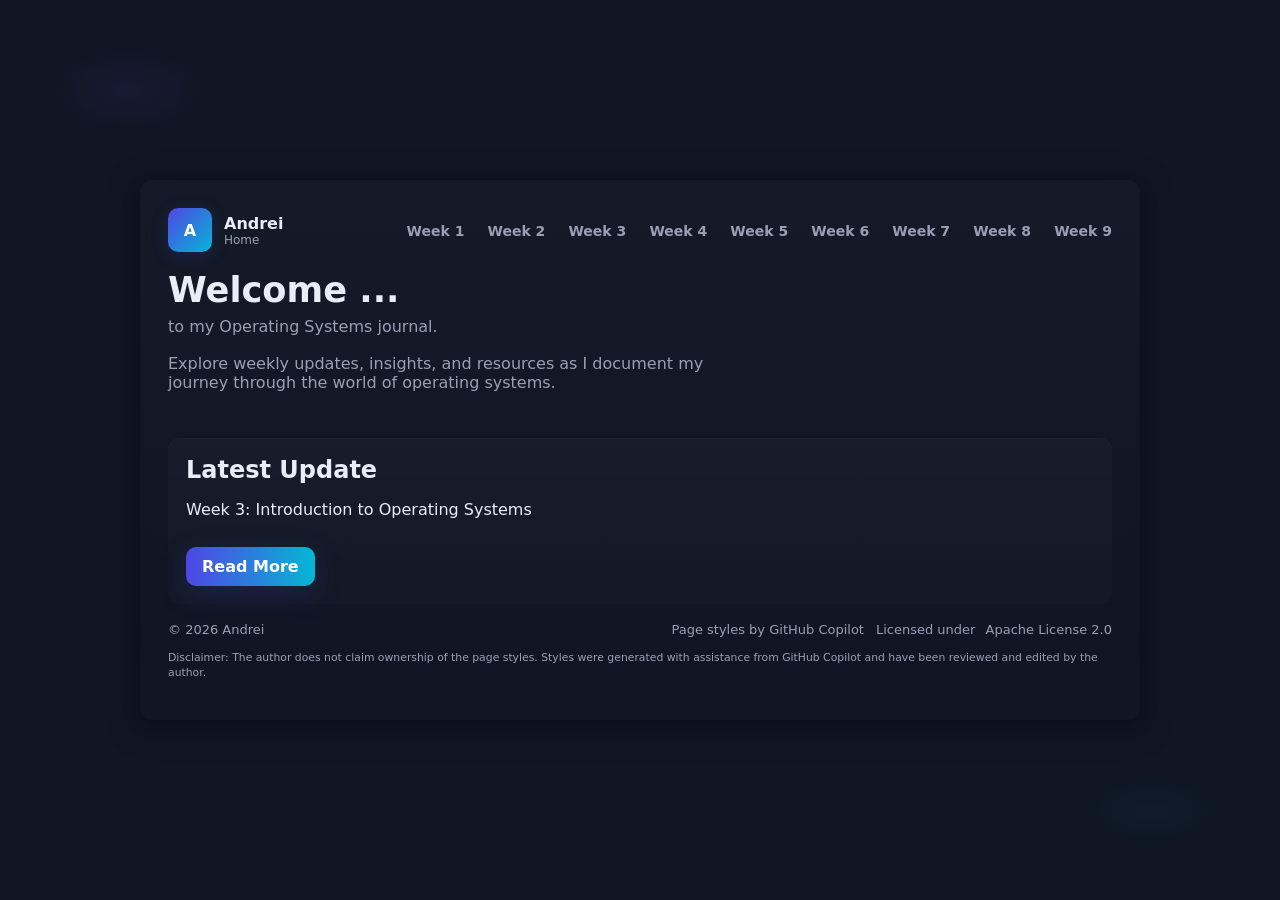
==== index.html @ bbbabe06 "Add homepage, weekly journal pages, and images Initial commit with HOMEPAGE.md, index.html, and HTML" ====
<!doctype html>
<html lang="en">
<head>
    <meta charset="utf-8" />
    <meta name="viewport" content="width=device-width,initial-scale=1" />
    <title>Home — Andrei</title>
    <meta name="description" content="A clean, home page template." />
    <style>
        :root{
            --bg:#0f1724;
            --card:#0b1220;
            --muted:#98a0b3;
            --accent:#4f46e5;
            --glass: rgba(255,255,255,0.03);
            --radius:12px;
            --max:1000px;
            color-scheme: dark;
        }
        *{box-sizing:border-box}
        html,body{height:100%}
        body{
            margin:0;
            font-family: Inter, ui-sans-serif, system-ui, -apple-system, "Segoe UI", Roboto, "Helvetica Neue", Arial;
            background:
                radial-gradient(800px 400px at 10% 10%, rgba(79,70,229,0.08), transparent 10%),
                radial-gradient(600px 300px at 90% 90%, rgba(14,165,233,0.04), transparent 10%),
                var(--bg);
            color:#e6eef8;
            -webkit-font-smoothing:antialiased;
            -moz-osx-font-smoothing:grayscale;
            padding:32px;
            display:flex;
            align-items:center;
            justify-content:center;
        }
        .container{
            width:100%;
            max-width:var(--max);
            background:linear-gradient(180deg, rgba(255,255,255,0.02), transparent);
            border-radius:var(--radius);
            padding:28px;
            box-shadow: 0 6px 30px rgba(2,6,23,0.6);
            backdrop-filter: blur(6px);
        }
        header{
            display:flex;
            align-items:center;
            justify-content:space-between;
            gap:16px;
            margin-bottom:20px;
        }
        .brand{
            display:flex;
            align-items:center;
            gap:12px;
            text-decoration:none;
            color:inherit;
        }
        .logo{
            width:44px;
            height:44px;
            border-radius:10px;
            background:linear-gradient(135deg,var(--accent),#06b6d4);
            display:inline-grid;
            place-items:center;
            font-weight:700;
            box-shadow: 0 4px 18px rgba(79,70,229,0.18);
            color:white;
        }
        nav a{
            color:var(--muted);
            text-decoration:none;
            margin-left:18px;
            font-weight:600;
            font-size:14px;
        }
        nav a:hover{color: #fff}
        .hero{
            display:grid;
            grid-template-columns:1fr 360px;
            gap:28px;
            align-items:center;
        }
        .intro h1{
            font-size:2.2rem;
            margin:0 0 8px 0;
            line-height:1.05;
        }
        .intro p{
            margin:0 0 18px 0;
            color:var(--muted);
            max-width:60ch;
        }
        .actions{
            display:flex;
            gap:12px;
            align-items:center;
        }
        .btn{
            display:inline-block;
            padding:10px 16px;
            border-radius:10px;
            font-weight:600;
            text-decoration:none;
            color:white;
            background:linear-gradient(90deg,var(--accent),#06b6d4);
            box-shadow: 0 8px 30px rgba(79,70,229,0.18);
        }
        .btn.ghost{
            background:transparent;
            color:var(--muted);
            border:1px solid rgba(255,255,255,0.04);
        }
        .card{
            background: linear-gradient(180deg, rgba(255,255,255,0.02), rgba(255,255,255,0.01));
            padding:18px;
            border-radius:12px;
            box-shadow: inset 0 1px 0 rgba(255,255,255,0.02);
        }
        .stats{
            display:flex;
            gap:12px;
            margin-top:12px;
        }
        .stat{
            flex:1;
            background:var(--glass);
            padding:12px;
            border-radius:10px;
            text-align:center;
        }
        .stat b{display:block;font-size:1.05rem}
        .features{
            display:grid;
            grid-template-columns:repeat(3,1fr);
            gap:12px;
            margin-top:22px;
        }
        .feature{
            background:linear-gradient(180deg, rgba(255,255,255,0.015), transparent);
            padding:14px;
            border-radius:10px;
            color:var(--muted);
            font-size:14px;
        }
        footer{
            margin-top:18px;
            display:flex;
            align-items:center;
            justify-content:space-between;
            color:var(--muted);
            font-size:13px;
        }
        @media (max-width:880px){
            .hero{grid-template-columns:1fr; padding-bottom:8px}
            .features{grid-template-columns:1fr}
            nav{display:none}
        }
    </style>
</head>
<body>
    <main class="container" role="main">
        <header>
            <a class="brand" href="#" aria-label="Home">
                <span class="logo">A</span>
                <div>
                    <div style="font-weight:700">Andrei</div>
                    <div style="font-size:12px;color:var(--muted)">Home</div>
                </div>
            </a>
            <nav aria-label="Main navigation">
                <a href="week_1.html">Week 1</a>
                <a href="week_2.html">Week 2</a>
                <a href="week_3.html">Week 3</a>
                <a href="#">Week 4</a>
                <a href="#">Week 5</a>
                <a href="#">Week 6</a>
                <a href="#">Week 7</a>
                <a href="#">Week 8</a>
                <a href="#">Week 9</a>
            </nav>
        </header>

        <section class="hero">
            <div>
                <div class="intro">
                    <h1>Welcome ...</h1>
                    <p> to my Operating Systems journal.</p>
                    <p>Explore weekly updates, insights, and resources as I document my journey through the world of operating systems.</p>
                </div>
            </div>
        </section>

        <section style="margin-top:28px">
            <div class="card">
                <h2 style="margin-top:0;margin-bottom:12px">Latest Update</h2>
                <p>Week 3: Introduction to Operating Systems</p>
                <a href="week_3.html" class="btn" style="margin-top:12px;display:inline-block">Read More</a>
                
            </div>

        <footer>
            <div>© <span id="year"></span> Andrei</div>
            <div style="font-size:13px;color:var(--muted);display:flex;gap:12px;align-items:center">
            <span>Page styles by GitHub Copilot</span>
            <span>
                Licensed under
                <a href="https://www.apache.org/licenses/LICENSE-2.0" style="color:var(--muted);text-decoration:none;margin-left:6px">
                Apache License 2.0
                </a>
            </span>
            </div>
        </footer>
        <p style="margin-top:12px;color:var(--muted);font-size:13px">
            <small>
                Disclaimer: The author does not claim ownership of the page styles. Styles were generated with assistance from GitHub Copilot and have been reviewed and edited by the author.
            </small>
        </p>
        </section>
    </main>
    

    <script>
        // small runtime touches
        document.getElementById('year').textContent = new Date().getFullYear();
    </script>
</body>
</html>
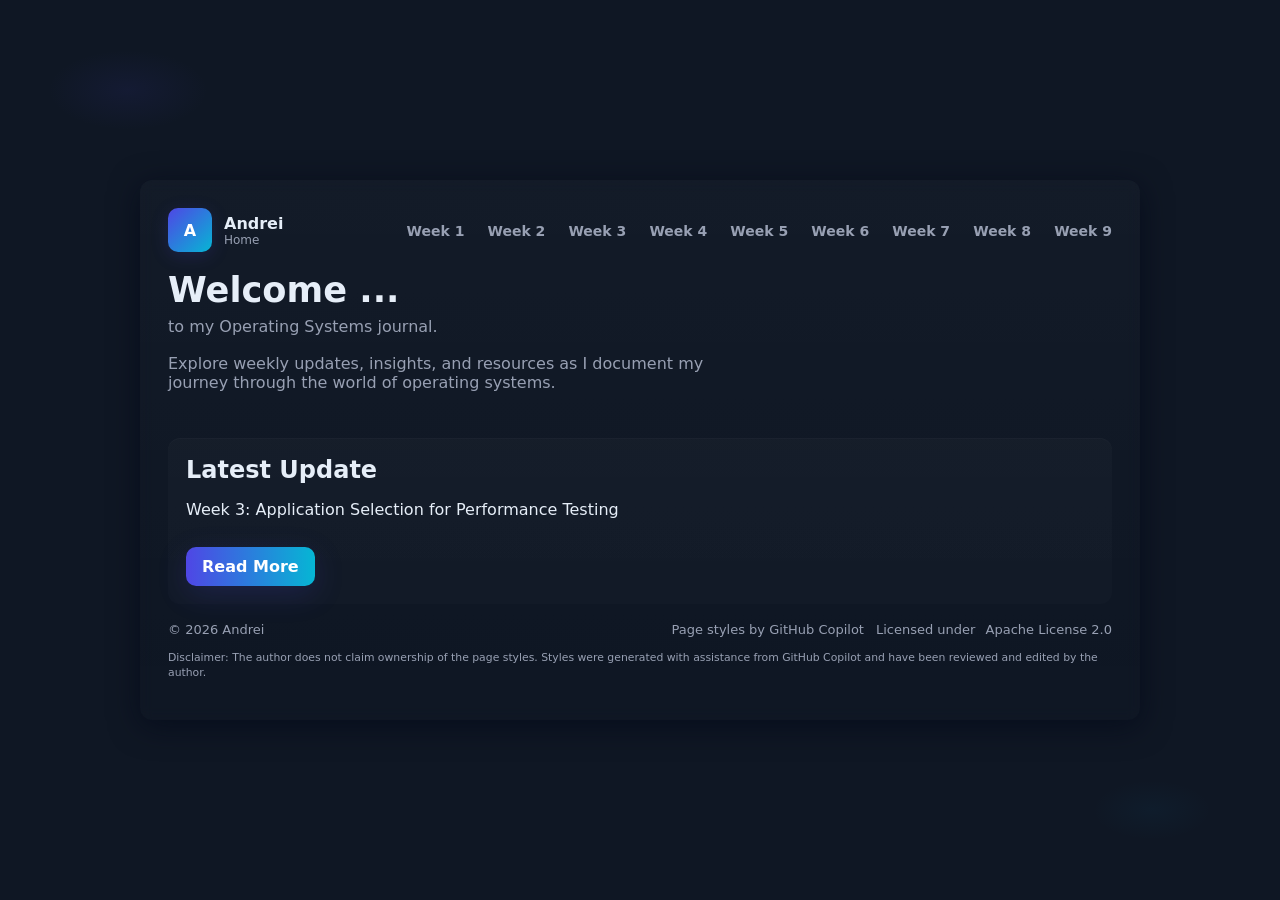
==== commit 942650f8: "Fixed Week 3 description in index.html Changed the Week 3 summary from 'Introduction to Operating Sy" ====
--- a/index.html
+++ b/index.html
@@ -194,7 +194,7 @@
         <section style="margin-top:28px">
             <div class="card">
                 <h2 style="margin-top:0;margin-bottom:12px">Latest Update</h2>
-                <p>Week 3: Introduction to Operating Systems</p>
+                <p>Week 3: Application Selection for Performance Testing</p>
                 <a href="week_3.html" class="btn" style="margin-top:12px;display:inline-block">Read More</a>
                 
             </div>
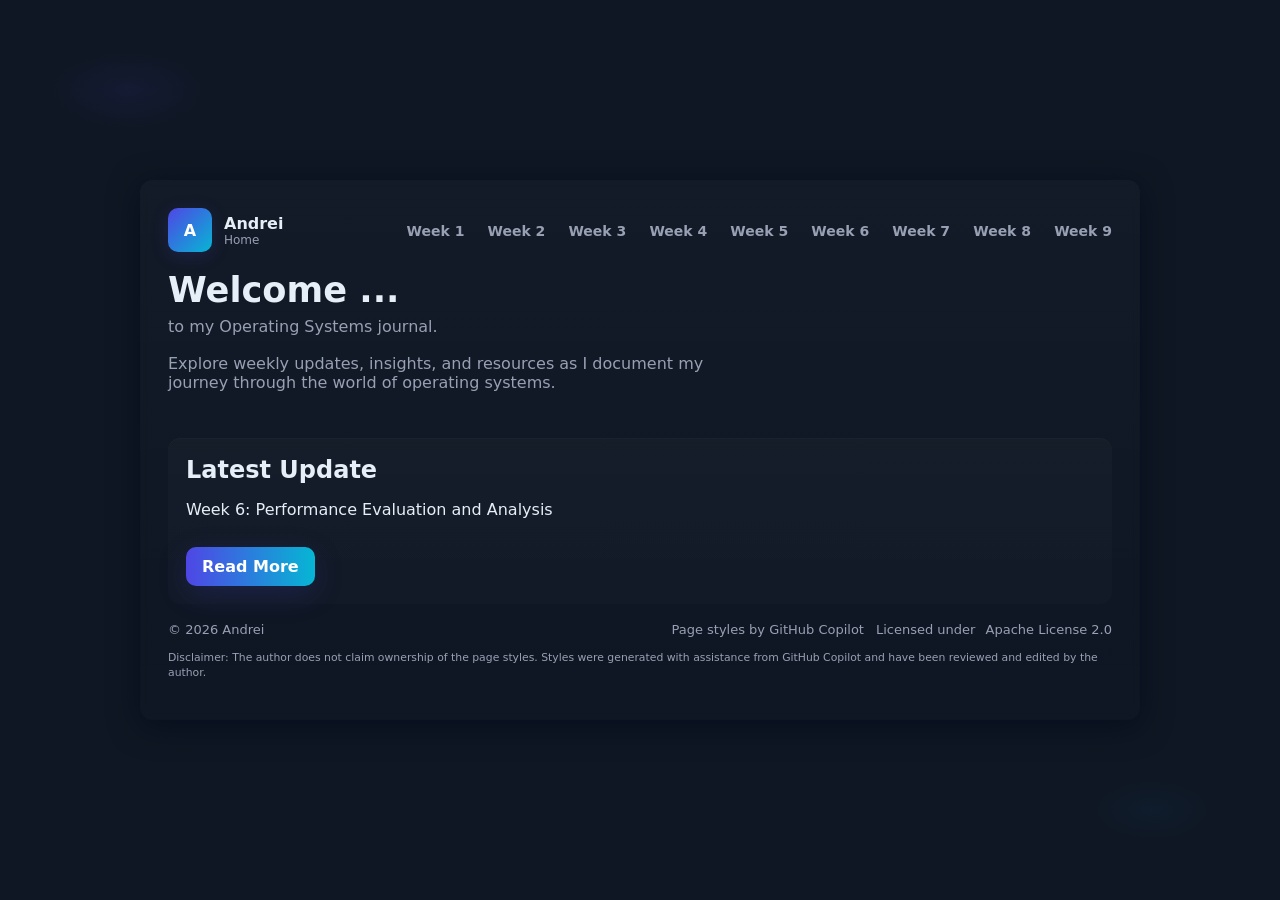
==== commit 1c5b5987: "Add weeks 4-7 pages and images, update navigation Added HTML pages for weeks 4, 5, 6, and 7, and inc" ====
--- a/index.html
+++ b/index.html
@@ -1,163 +1,207 @@
 <!doctype html>
 <html lang="en">
+
 <head>
     <meta charset="utf-8" />
     <meta name="viewport" content="width=device-width,initial-scale=1" />
     <title>Home — Andrei</title>
     <meta name="description" content="A clean, home page template." />
     <style>
-        :root{
-            --bg:#0f1724;
-            --card:#0b1220;
-            --muted:#98a0b3;
-            --accent:#4f46e5;
-            --glass: rgba(255,255,255,0.03);
-            --radius:12px;
-            --max:1000px;
+        :root {
+            --bg: #0f1724;
+            --card: #0b1220;
+            --muted: #98a0b3;
+            --accent: #4f46e5;
+            --glass: rgba(255, 255, 255, 0.03);
+            --radius: 12px;
+            --max: 1000px;
             color-scheme: dark;
         }
-        *{box-sizing:border-box}
-        html,body{height:100%}
-        body{
-            margin:0;
+
+        * {
+            box-sizing: border-box
+        }
+
+        html,
+        body {
+            height: 100%
+        }
+
+        body {
+            margin: 0;
             font-family: Inter, ui-sans-serif, system-ui, -apple-system, "Segoe UI", Roboto, "Helvetica Neue", Arial;
             background:
-                radial-gradient(800px 400px at 10% 10%, rgba(79,70,229,0.08), transparent 10%),
-                radial-gradient(600px 300px at 90% 90%, rgba(14,165,233,0.04), transparent 10%),
+                radial-gradient(800px 400px at 10% 10%, rgba(79, 70, 229, 0.08), transparent 10%),
+                radial-gradient(600px 300px at 90% 90%, rgba(14, 165, 233, 0.04), transparent 10%),
                 var(--bg);
-            color:#e6eef8;
-            -webkit-font-smoothing:antialiased;
-            -moz-osx-font-smoothing:grayscale;
-            padding:32px;
-            display:flex;
-            align-items:center;
-            justify-content:center;
-        }
-        .container{
-            width:100%;
-            max-width:var(--max);
-            background:linear-gradient(180deg, rgba(255,255,255,0.02), transparent);
-            border-radius:var(--radius);
-            padding:28px;
-            box-shadow: 0 6px 30px rgba(2,6,23,0.6);
+            color: #e6eef8;
+            -webkit-font-smoothing: antialiased;
+            -moz-osx-font-smoothing: grayscale;
+            padding: 32px;
+            display: flex;
+            align-items: center;
+            justify-content: center;
+        }
+
+        .container {
+            width: 100%;
+            max-width: var(--max);
+            background: linear-gradient(180deg, rgba(255, 255, 255, 0.02), transparent);
+            border-radius: var(--radius);
+            padding: 28px;
+            box-shadow: 0 6px 30px rgba(2, 6, 23, 0.6);
             backdrop-filter: blur(6px);
         }
-        header{
-            display:flex;
-            align-items:center;
-            justify-content:space-between;
-            gap:16px;
-            margin-bottom:20px;
-        }
-        .brand{
-            display:flex;
-            align-items:center;
-            gap:12px;
-            text-decoration:none;
-            color:inherit;
-        }
-        .logo{
-            width:44px;
-            height:44px;
-            border-radius:10px;
-            background:linear-gradient(135deg,var(--accent),#06b6d4);
-            display:inline-grid;
-            place-items:center;
-            font-weight:700;
-            box-shadow: 0 4px 18px rgba(79,70,229,0.18);
-            color:white;
-        }
-        nav a{
-            color:var(--muted);
-            text-decoration:none;
-            margin-left:18px;
-            font-weight:600;
-            font-size:14px;
-        }
-        nav a:hover{color: #fff}
-        .hero{
-            display:grid;
-            grid-template-columns:1fr 360px;
-            gap:28px;
-            align-items:center;
-        }
-        .intro h1{
-            font-size:2.2rem;
-            margin:0 0 8px 0;
-            line-height:1.05;
-        }
-        .intro p{
-            margin:0 0 18px 0;
-            color:var(--muted);
-            max-width:60ch;
-        }
-        .actions{
-            display:flex;
-            gap:12px;
-            align-items:center;
-        }
-        .btn{
-            display:inline-block;
-            padding:10px 16px;
-            border-radius:10px;
-            font-weight:600;
-            text-decoration:none;
-            color:white;
-            background:linear-gradient(90deg,var(--accent),#06b6d4);
-            box-shadow: 0 8px 30px rgba(79,70,229,0.18);
-        }
-        .btn.ghost{
-            background:transparent;
-            color:var(--muted);
-            border:1px solid rgba(255,255,255,0.04);
-        }
-        .card{
-            background: linear-gradient(180deg, rgba(255,255,255,0.02), rgba(255,255,255,0.01));
-            padding:18px;
-            border-radius:12px;
-            box-shadow: inset 0 1px 0 rgba(255,255,255,0.02);
-        }
-        .stats{
-            display:flex;
-            gap:12px;
-            margin-top:12px;
-        }
-        .stat{
-            flex:1;
-            background:var(--glass);
-            padding:12px;
-            border-radius:10px;
-            text-align:center;
-        }
-        .stat b{display:block;font-size:1.05rem}
-        .features{
-            display:grid;
-            grid-template-columns:repeat(3,1fr);
-            gap:12px;
-            margin-top:22px;
-        }
-        .feature{
-            background:linear-gradient(180deg, rgba(255,255,255,0.015), transparent);
-            padding:14px;
-            border-radius:10px;
-            color:var(--muted);
-            font-size:14px;
-        }
-        footer{
-            margin-top:18px;
-            display:flex;
-            align-items:center;
-            justify-content:space-between;
-            color:var(--muted);
-            font-size:13px;
-        }
-        @media (max-width:880px){
-            .hero{grid-template-columns:1fr; padding-bottom:8px}
-            .features{grid-template-columns:1fr}
-            nav{display:none}
+
+        header {
+            display: flex;
+            align-items: center;
+            justify-content: space-between;
+            gap: 16px;
+            margin-bottom: 20px;
+        }
+
+        .brand {
+            display: flex;
+            align-items: center;
+            gap: 12px;
+            text-decoration: none;
+            color: inherit;
+        }
+
+        .logo {
+            width: 44px;
+            height: 44px;
+            border-radius: 10px;
+            background: linear-gradient(135deg, var(--accent), #06b6d4);
+            display: inline-grid;
+            place-items: center;
+            font-weight: 700;
+            box-shadow: 0 4px 18px rgba(79, 70, 229, 0.18);
+            color: white;
+        }
+
+        nav a {
+            color: var(--muted);
+            text-decoration: none;
+            margin-left: 18px;
+            font-weight: 600;
+            font-size: 14px;
+        }
+
+        nav a:hover {
+            color: #fff
+        }
+
+        .hero {
+            display: grid;
+            grid-template-columns: 1fr 360px;
+            gap: 28px;
+            align-items: center;
+        }
+
+        .intro h1 {
+            font-size: 2.2rem;
+            margin: 0 0 8px 0;
+            line-height: 1.05;
+        }
+
+        .intro p {
+            margin: 0 0 18px 0;
+            color: var(--muted);
+            max-width: 60ch;
+        }
+
+        .actions {
+            display: flex;
+            gap: 12px;
+            align-items: center;
+        }
+
+        .btn {
+            display: inline-block;
+            padding: 10px 16px;
+            border-radius: 10px;
+            font-weight: 600;
+            text-decoration: none;
+            color: white;
+            background: linear-gradient(90deg, var(--accent), #06b6d4);
+            box-shadow: 0 8px 30px rgba(79, 70, 229, 0.18);
+        }
+
+        .btn.ghost {
+            background: transparent;
+            color: var(--muted);
+            border: 1px solid rgba(255, 255, 255, 0.04);
+        }
+
+        .card {
+            background: linear-gradient(180deg, rgba(255, 255, 255, 0.02), rgba(255, 255, 255, 0.01));
+            padding: 18px;
+            border-radius: 12px;
+            box-shadow: inset 0 1px 0 rgba(255, 255, 255, 0.02);
+        }
+
+        .stats {
+            display: flex;
+            gap: 12px;
+            margin-top: 12px;
+        }
+
+        .stat {
+            flex: 1;
+            background: var(--glass);
+            padding: 12px;
+            border-radius: 10px;
+            text-align: center;
+        }
+
+        .stat b {
+            display: block;
+            font-size: 1.05rem
+        }
+
+        .features {
+            display: grid;
+            grid-template-columns: repeat(3, 1fr);
+            gap: 12px;
+            margin-top: 22px;
+        }
+
+        .feature {
+            background: linear-gradient(180deg, rgba(255, 255, 255, 0.015), transparent);
+            padding: 14px;
+            border-radius: 10px;
+            color: var(--muted);
+            font-size: 14px;
+        }
+
+        footer {
+            margin-top: 18px;
+            display: flex;
+            align-items: center;
+            justify-content: space-between;
+            color: var(--muted);
+            font-size: 13px;
+        }
+
+        @media (max-width:880px) {
+            .hero {
+                grid-template-columns: 1fr;
+                padding-bottom: 8px
+            }
+
+            .features {
+                grid-template-columns: 1fr
+            }
+
+            nav {
+                display: none
+            }
         }
     </style>
 </head>
+
 <body>
     <main class="container" role="main">
         <header>
@@ -172,10 +216,10 @@
                 <a href="week_1.html">Week 1</a>
                 <a href="week_2.html">Week 2</a>
                 <a href="week_3.html">Week 3</a>
-                <a href="#">Week 4</a>
-                <a href="#">Week 5</a>
-                <a href="#">Week 6</a>
-                <a href="#">Week 7</a>
+                <a href="week_4.html">Week 4</a>
+                <a href="week_5.html">Week 5</a>
+                <a href="week_6.html">Week 6</a>
+                <a href="week_7.html">Week 7</a>
                 <a href="#">Week 8</a>
                 <a href="#">Week 9</a>
             </nav>
@@ -186,7 +230,8 @@
                 <div class="intro">
                     <h1>Welcome ...</h1>
                     <p> to my Operating Systems journal.</p>
-                    <p>Explore weekly updates, insights, and resources as I document my journey through the world of operating systems.</p>
+                    <p>Explore weekly updates, insights, and resources as I document my journey through the world of
+                        operating systems.</p>
                 </div>
             </div>
         </section>
@@ -194,35 +239,38 @@
         <section style="margin-top:28px">
             <div class="card">
                 <h2 style="margin-top:0;margin-bottom:12px">Latest Update</h2>
-                <p>Week 3: Application Selection for Performance Testing</p>
-                <a href="week_3.html" class="btn" style="margin-top:12px;display:inline-block">Read More</a>
-                
+                <p>Week 6: Performance Evaluation and Analysis</p>
+                <a href="week_6.html" class="btn" style="margin-top:12px;display:inline-block">Read More</a>
+
             </div>
 
-        <footer>
-            <div>© <span id="year"></span> Andrei</div>
-            <div style="font-size:13px;color:var(--muted);display:flex;gap:12px;align-items:center">
-            <span>Page styles by GitHub Copilot</span>
-            <span>
-                Licensed under
-                <a href="https://www.apache.org/licenses/LICENSE-2.0" style="color:var(--muted);text-decoration:none;margin-left:6px">
-                Apache License 2.0
-                </a>
-            </span>
-            </div>
-        </footer>
-        <p style="margin-top:12px;color:var(--muted);font-size:13px">
-            <small>
-                Disclaimer: The author does not claim ownership of the page styles. Styles were generated with assistance from GitHub Copilot and have been reviewed and edited by the author.
-            </small>
-        </p>
+            <footer>
+                <div>© <span id="year"></span> Andrei</div>
+                <div style="font-size:13px;color:var(--muted);display:flex;gap:12px;align-items:center">
+                    <span>Page styles by GitHub Copilot</span>
+                    <span>
+                        Licensed under
+                        <a href="https://www.apache.org/licenses/LICENSE-2.0"
+                            style="color:var(--muted);text-decoration:none;margin-left:6px">
+                            Apache License 2.0
+                        </a>
+                    </span>
+                </div>
+            </footer>
+            <p style="margin-top:12px;color:var(--muted);font-size:13px">
+                <small>
+                    Disclaimer: The author does not claim ownership of the page styles. Styles were generated with
+                    assistance from GitHub Copilot and have been reviewed and edited by the author.
+                </small>
+            </p>
         </section>
     </main>
-    
+
 
     <script>
         // small runtime touches
         document.getElementById('year').textContent = new Date().getFullYear();
     </script>
 </body>
+
 </html>
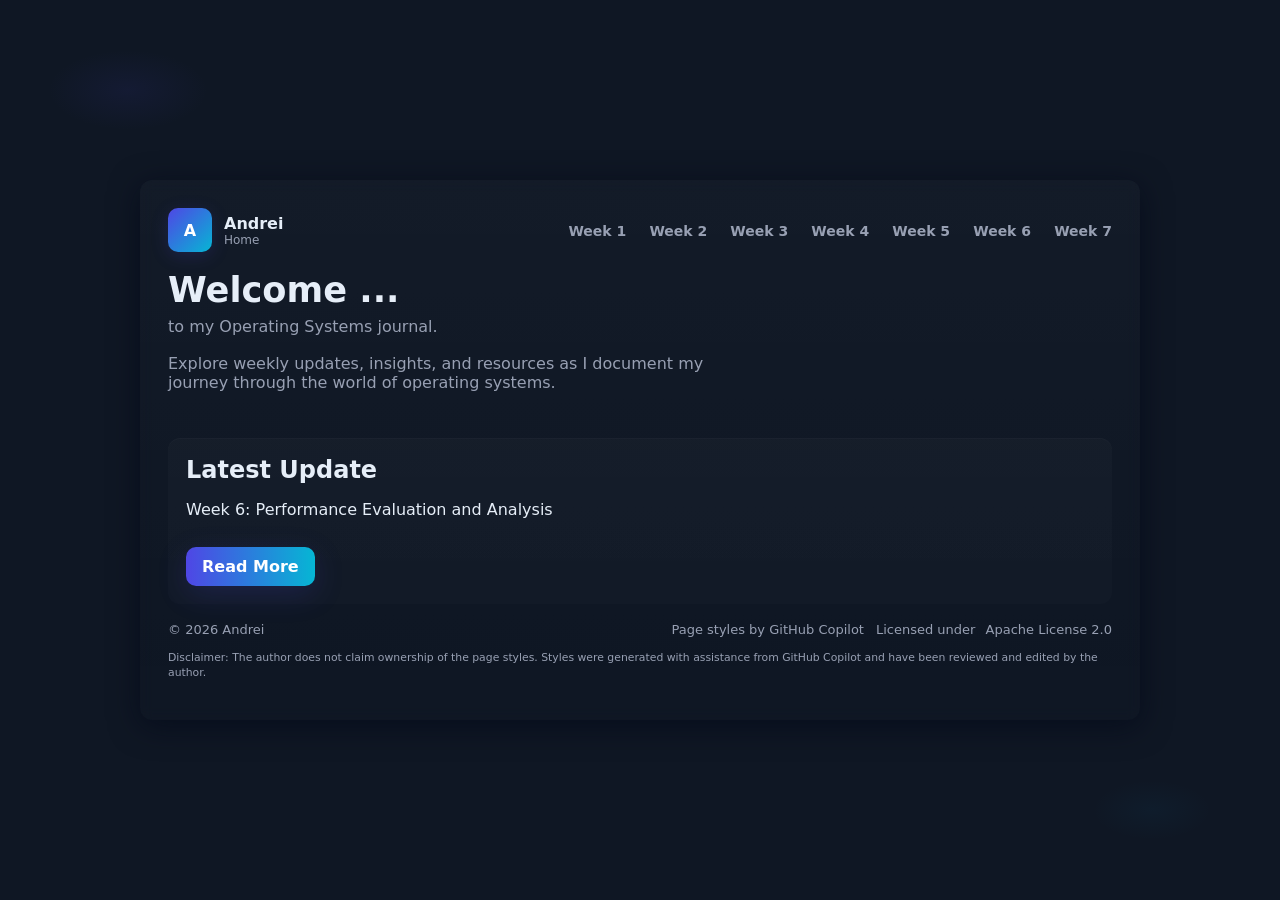
==== commit 4d95bf2c: "Remove placeholder links for Week 8 and Week 9 Deleted unused navigation links for Week 8 and Week 9" ====
--- a/index.html
+++ b/index.html
@@ -220,8 +220,6 @@
                 <a href="week_5.html">Week 5</a>
                 <a href="week_6.html">Week 6</a>
                 <a href="week_7.html">Week 7</a>
-                <a href="#">Week 8</a>
-                <a href="#">Week 9</a>
             </nav>
         </header>
 
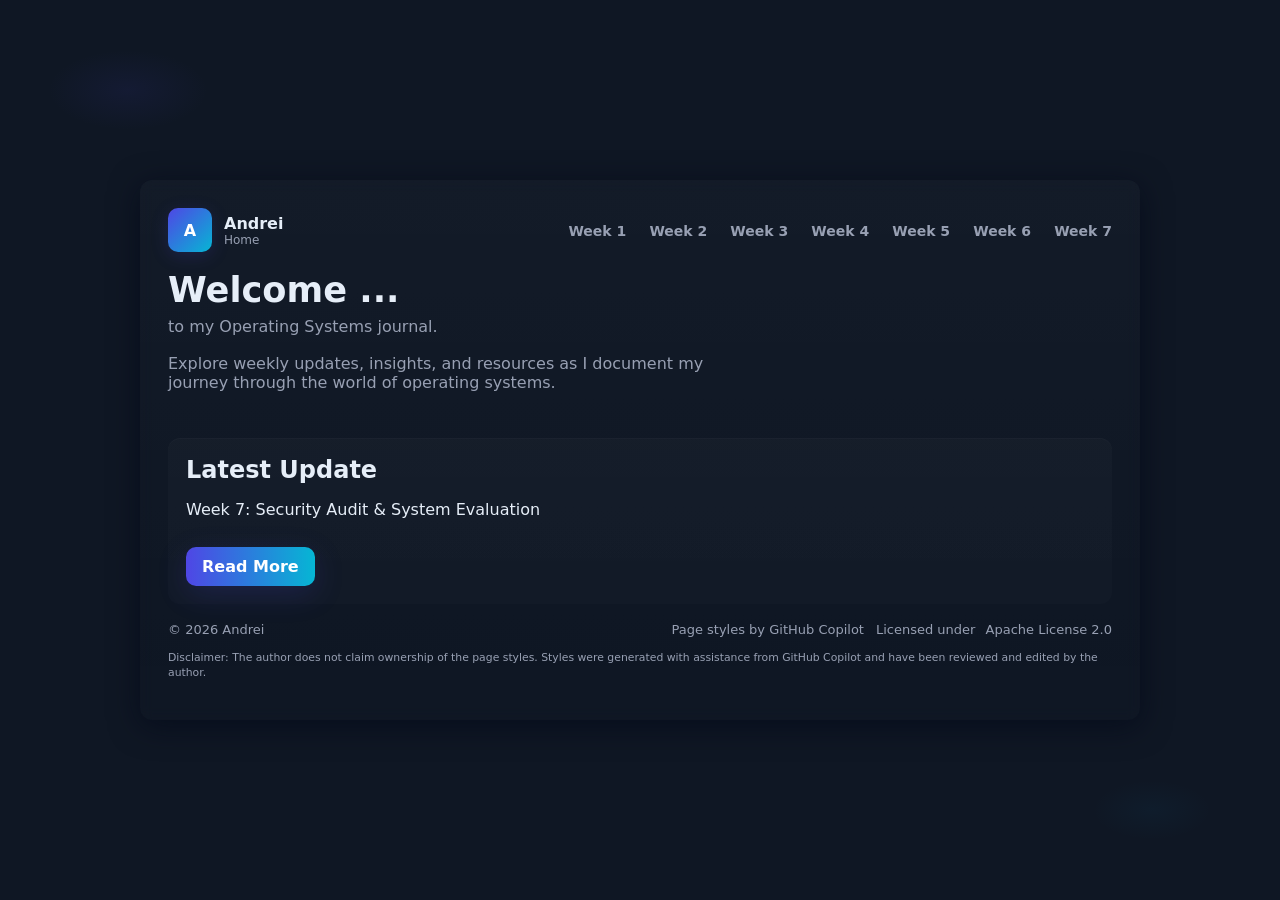
==== commit 74d67efc: "Update site for Week 7 security audit and evaluation Updated index.html to feature Week 7 as the lat" ====
--- a/index.html
+++ b/index.html
@@ -237,8 +237,8 @@
         <section style="margin-top:28px">
             <div class="card">
                 <h2 style="margin-top:0;margin-bottom:12px">Latest Update</h2>
-                <p>Week 6: Performance Evaluation and Analysis</p>
-                <a href="week_6.html" class="btn" style="margin-top:12px;display:inline-block">Read More</a>
+                <p>Week 7: Security Audit &amp; System Evaluation</p>
+                <a href="week_7.html" class="btn" style="margin-top:12px;display:inline-block">Read More</a>
 
             </div>
 
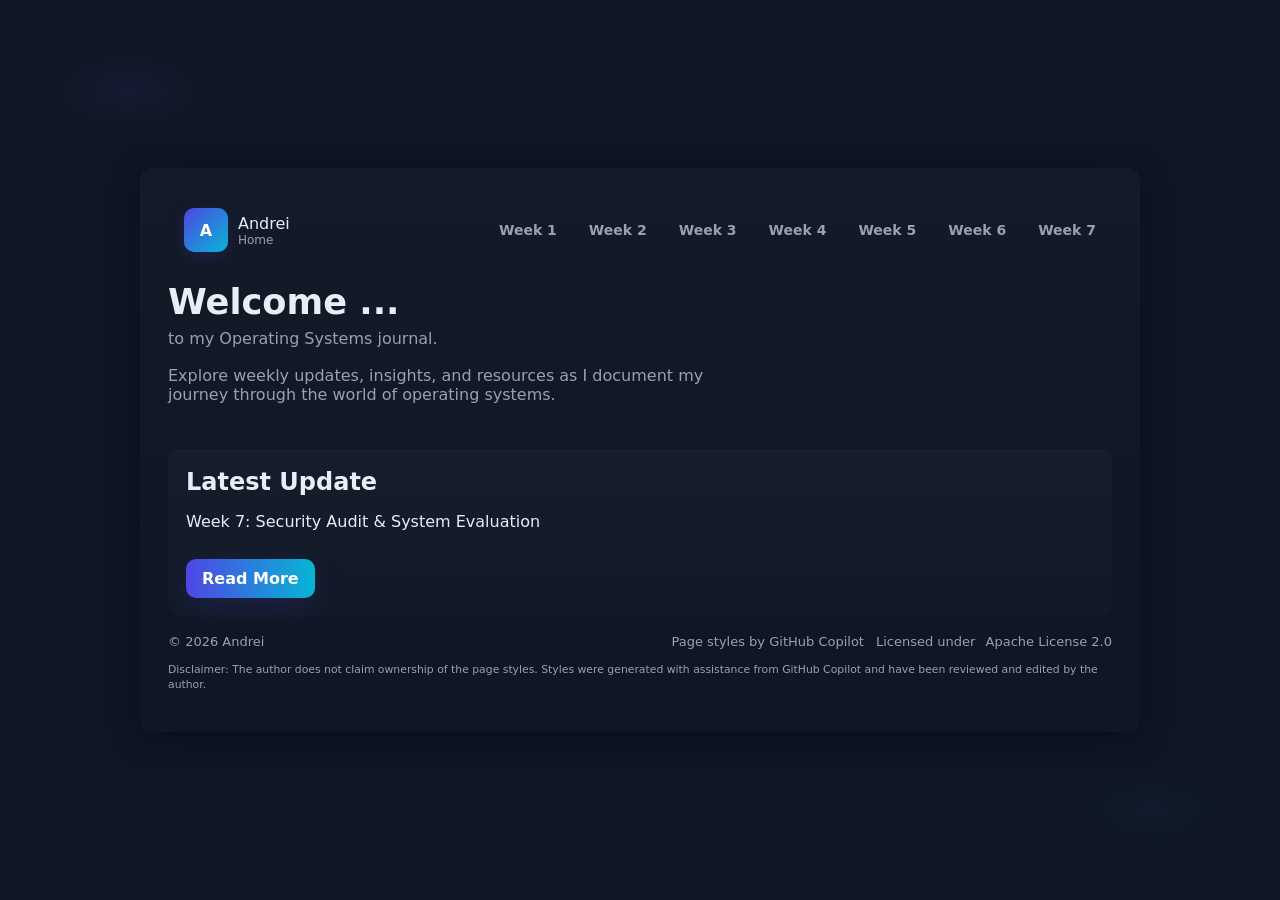
==== commit 4bffc9a3: "Refactor styles and scripts, update images for week 6 Extracted shared and home page CSS into separa" ====
--- a/index.html
+++ b/index.html
@@ -6,213 +6,25 @@
     <meta name="viewport" content="width=device-width,initial-scale=1" />
     <title>Home — Andrei</title>
     <meta name="description" content="A clean, home page template." />
-    <style>
-        :root {
-            --bg: #0f1724;
-            --card: #0b1220;
-            --muted: #98a0b3;
-            --accent: #4f46e5;
-            --glass: rgba(255, 255, 255, 0.03);
-            --radius: 12px;
-            --max: 1000px;
-            color-scheme: dark;
-        }
-
-        * {
-            box-sizing: border-box
-        }
-
-        html,
-        body {
-            height: 100%
-        }
-
-        body {
-            margin: 0;
-            font-family: Inter, ui-sans-serif, system-ui, -apple-system, "Segoe UI", Roboto, "Helvetica Neue", Arial;
-            background:
-                radial-gradient(800px 400px at 10% 10%, rgba(79, 70, 229, 0.08), transparent 10%),
-                radial-gradient(600px 300px at 90% 90%, rgba(14, 165, 233, 0.04), transparent 10%),
-                var(--bg);
-            color: #e6eef8;
-            -webkit-font-smoothing: antialiased;
-            -moz-osx-font-smoothing: grayscale;
-            padding: 32px;
-            display: flex;
-            align-items: center;
-            justify-content: center;
-        }
-
-        .container {
-            width: 100%;
-            max-width: var(--max);
-            background: linear-gradient(180deg, rgba(255, 255, 255, 0.02), transparent);
-            border-radius: var(--radius);
-            padding: 28px;
-            box-shadow: 0 6px 30px rgba(2, 6, 23, 0.6);
-            backdrop-filter: blur(6px);
-        }
-
-        header {
-            display: flex;
-            align-items: center;
-            justify-content: space-between;
-            gap: 16px;
-            margin-bottom: 20px;
-        }
-
-        .brand {
-            display: flex;
-            align-items: center;
-            gap: 12px;
-            text-decoration: none;
-            color: inherit;
-        }
-
-        .logo {
-            width: 44px;
-            height: 44px;
-            border-radius: 10px;
-            background: linear-gradient(135deg, var(--accent), #06b6d4);
-            display: inline-grid;
-            place-items: center;
-            font-weight: 700;
-            box-shadow: 0 4px 18px rgba(79, 70, 229, 0.18);
-            color: white;
-        }
-
-        nav a {
-            color: var(--muted);
-            text-decoration: none;
-            margin-left: 18px;
-            font-weight: 600;
-            font-size: 14px;
-        }
-
-        nav a:hover {
-            color: #fff
-        }
-
-        .hero {
-            display: grid;
-            grid-template-columns: 1fr 360px;
-            gap: 28px;
-            align-items: center;
-        }
-
-        .intro h1 {
-            font-size: 2.2rem;
-            margin: 0 0 8px 0;
-            line-height: 1.05;
-        }
-
-        .intro p {
-            margin: 0 0 18px 0;
-            color: var(--muted);
-            max-width: 60ch;
-        }
-
-        .actions {
-            display: flex;
-            gap: 12px;
-            align-items: center;
-        }
-
-        .btn {
-            display: inline-block;
-            padding: 10px 16px;
-            border-radius: 10px;
-            font-weight: 600;
-            text-decoration: none;
-            color: white;
-            background: linear-gradient(90deg, var(--accent), #06b6d4);
-            box-shadow: 0 8px 30px rgba(79, 70, 229, 0.18);
-        }
-
-        .btn.ghost {
-            background: transparent;
-            color: var(--muted);
-            border: 1px solid rgba(255, 255, 255, 0.04);
-        }
-
-        .card {
-            background: linear-gradient(180deg, rgba(255, 255, 255, 0.02), rgba(255, 255, 255, 0.01));
-            padding: 18px;
-            border-radius: 12px;
-            box-shadow: inset 0 1px 0 rgba(255, 255, 255, 0.02);
-        }
-
-        .stats {
-            display: flex;
-            gap: 12px;
-            margin-top: 12px;
-        }
-
-        .stat {
-            flex: 1;
-            background: var(--glass);
-            padding: 12px;
-            border-radius: 10px;
-            text-align: center;
-        }
-
-        .stat b {
-            display: block;
-            font-size: 1.05rem
-        }
-
-        .features {
-            display: grid;
-            grid-template-columns: repeat(3, 1fr);
-            gap: 12px;
-            margin-top: 22px;
-        }
-
-        .feature {
-            background: linear-gradient(180deg, rgba(255, 255, 255, 0.015), transparent);
-            padding: 14px;
-            border-radius: 10px;
-            color: var(--muted);
-            font-size: 14px;
-        }
-
-        footer {
-            margin-top: 18px;
-            display: flex;
-            align-items: center;
-            justify-content: space-between;
-            color: var(--muted);
-            font-size: 13px;
-        }
-
-        @media (max-width:880px) {
-            .hero {
-                grid-template-columns: 1fr;
-                padding-bottom: 8px
-            }
-
-            .features {
-                grid-template-columns: 1fr
-            }
-
-            nav {
-                display: none
-            }
-        }
-    </style>
+    <link rel="stylesheet" href="css/hopePage.css" />
 </head>
 
 <body>
     <main class="container" role="main">
-        <header>
-            <a class="brand" href="#" aria-label="Home">
+        <header class="site-header">
+            <a class="brand" href="index.html" aria-label="Home">
                 <span class="logo">A</span>
                 <div>
-                    <div style="font-weight:700">Andrei</div>
-                    <div style="font-size:12px;color:var(--muted)">Home</div>
+                    <div class="brand-name">Andrei</div>
+                    <div class="brand-sub">Home</div>
                 </div>
             </a>
-            <nav aria-label="Main navigation">
+
+            <button class="menu-toggle" aria-controls="siteNav" aria-expanded="false" aria-label="Open menu">
+                ☰
+            </button>
+
+            <nav id="main-nav" aria-label="Main navigation" class="nav-menu">
                 <a href="week_1.html">Week 1</a>
                 <a href="week_2.html">Week 2</a>
                 <a href="week_3.html">Week 3</a>
@@ -222,6 +34,8 @@
                 <a href="week_7.html">Week 7</a>
             </nav>
         </header>
+
+
 
         <section class="hero">
             <div>
@@ -265,10 +79,7 @@
     </main>
 
 
-    <script>
-        // small runtime touches
-        document.getElementById('year').textContent = new Date().getFullYear();
-    </script>
+    <script src="js/shared.js"></script>
 </body>
 
 </html>
--- a/css/hopePage.css
+++ b/css/hopePage.css
@@ -0,0 +1,281 @@
+:root {
+    --bg: #0f1724;
+    --card: #0b1220;
+    --muted: #98a0b3;
+    --accent: #4f46e5;
+    --glass: rgba(255, 255, 255, 0.03);
+    --radius: 12px;
+    --max: 1000px;
+    color-scheme: dark;
+}
+
+* {
+    box-sizing: border-box
+}
+
+html,
+body {
+    height: 100%
+}
+
+body {
+    margin: 0;
+    font-family: Inter, ui-sans-serif, system-ui, -apple-system, "Segoe UI", Roboto, "Helvetica Neue", Arial;
+    background:
+        radial-gradient(800px 400px at 10% 10%, rgba(79, 70, 229, 0.08), transparent 10%),
+        radial-gradient(600px 300px at 90% 90%, rgba(14, 165, 233, 0.04), transparent 10%),
+        var(--bg);
+    color: #e6eef8;
+    -webkit-font-smoothing: antialiased;
+    -moz-osx-font-smoothing: grayscale;
+    padding: 32px;
+    display: flex;
+    align-items: center;
+    justify-content: center;
+}
+
+.container {
+    width: 100%;
+    max-width: var(--max);
+    background: linear-gradient(180deg, rgba(255, 255, 255, 0.02), transparent);
+    border-radius: var(--radius);
+    padding: 28px;
+    box-shadow: 0 6px 30px rgba(2, 6, 23, 0.6);
+    backdrop-filter: blur(6px);
+}
+
+header {
+    display: flex;
+    align-items: center;
+    justify-content: space-between;
+    gap: 16px;
+    margin-bottom: 20px;
+}
+
+.brand {
+    display: flex;
+    align-items: center;
+    gap: 12px;
+    text-decoration: none;
+    color: inherit;
+}
+
+.logo {
+    width: 44px;
+    height: 44px;
+    border-radius: 10px;
+    background: linear-gradient(135deg, var(--accent), #06b6d4);
+    display: inline-grid;
+    place-items: center;
+    font-weight: 700;
+    box-shadow: 0 4px 18px rgba(79, 70, 229, 0.18);
+    color: white;
+}
+
+nav a {
+    color: var(--muted);
+    text-decoration: none;
+    margin-left: 18px;
+    font-weight: 600;
+    font-size: 14px;
+}
+
+nav a:hover {
+    color: #fff
+}
+
+.hero {
+    display: grid;
+    grid-template-columns: 1fr 360px;
+    gap: 28px;
+    align-items: center;
+}
+
+.intro h1 {
+    font-size: 2.2rem;
+    margin: 0 0 8px 0;
+    line-height: 1.05;
+}
+
+.intro p {
+    margin: 0 0 18px 0;
+    color: var(--muted);
+    max-width: 60ch;
+}
+
+.actions {
+    display: flex;
+    gap: 12px;
+    align-items: center;
+}
+
+.btn {
+    display: inline-block;
+    padding: 10px 16px;
+    border-radius: 10px;
+    font-weight: 600;
+    text-decoration: none;
+    color: white;
+    background: linear-gradient(90deg, var(--accent), #06b6d4);
+    box-shadow: 0 8px 30px rgba(79, 70, 229, 0.18);
+}
+
+.btn.ghost {
+    background: transparent;
+    color: var(--muted);
+    border: 1px solid rgba(255, 255, 255, 0.04);
+}
+
+.card {
+    background: linear-gradient(180deg, rgba(255, 255, 255, 0.02), rgba(255, 255, 255, 0.01));
+    padding: 18px;
+    border-radius: 12px;
+    box-shadow: inset 0 1px 0 rgba(255, 255, 255, 0.02);
+}
+
+.stats {
+    display: flex;
+    gap: 12px;
+    margin-top: 12px;
+}
+
+.stat {
+    flex: 1;
+    background: var(--glass);
+    padding: 12px;
+    border-radius: 10px;
+    text-align: center;
+}
+
+.stat b {
+    display: block;
+    font-size: 1.05rem
+}
+
+.features {
+    display: grid;
+    grid-template-columns: repeat(3, 1fr);
+    gap: 12px;
+    margin-top: 22px;
+}
+
+.feature {
+    background: linear-gradient(180deg, rgba(255, 255, 255, 0.015), transparent);
+    padding: 14px;
+    border-radius: 10px;
+    color: var(--muted);
+    font-size: 14px;
+}
+
+footer {
+    margin-top: 18px;
+    display: flex;
+    align-items: center;
+    justify-content: space-between;
+    color: var(--muted);
+    font-size: 13px;
+}
+
+@media (max-width:880px) {
+    .hero {
+        grid-template-columns: 1fr;
+        padding-bottom: 8px;
+    }
+
+    .features {
+        grid-template-columns: 1fr;
+    }
+
+    nav {
+        display: none
+    }
+}
+
+.site-header {
+    position: relative;
+    display: flex;
+    align-items: center;
+    gap: 12px;
+    padding: 12px 16px;
+}
+
+.brand {
+    display: flex;
+    align-items: center;
+    gap: 10px;
+    text-decoration: none;
+    color: inherit;
+}
+
+.brand-sub {
+    font-size: 12px;
+    color: var(--muted);
+}
+
+.nav-menu {
+    margin-left: auto;
+    display: flex;
+    align-items: center;
+    justify-content: flex-end;
+    gap: 14px;
+}
+
+.menu-toggle {
+    display: none;
+    margin-left: auto;
+    width: 40px;
+    height: 40px;
+    border: none;
+    background: transparent;
+    color: inherit;
+    cursor: pointer;
+    font-size: 1.5rem;
+    border-radius: 10px;
+}
+
+/* MOBILE */
+@media (max-width: 768px) {
+    .menu-toggle {
+        display: inline-flex;
+        align-items: center;
+        justify-content: center;
+    }
+
+    .nav-menu {
+        display: none;
+        position: absolute;
+        top: calc(100% + 10px);
+        right: 16px;
+        margin-left: 0;
+
+        flex-direction: column;
+        align-items: stretch;
+        gap: 6px;
+
+        width: min(260px, calc(100vw - 32px));
+        padding: 10px;
+
+        background: rgba(15, 20, 28, 0.92);
+        backdrop-filter: blur(10px);
+        border: 1px solid rgba(255, 255, 255, 0.08);
+        border-radius: 14px;
+        box-shadow: 0 18px 45px rgba(0, 0, 0, 0.35);
+        z-index: 1000;
+    }
+
+    .nav-menu.active {
+        display: flex;
+    }
+
+    .nav-menu a {
+        display: block;
+        padding: 10px 12px;
+        border-radius: 10px;
+        text-decoration: none;
+        color: inherit;
+    }
+
+    .nav-menu a:hover {
+        background: rgba(255, 255, 255, 0.06);
+    }
+}
